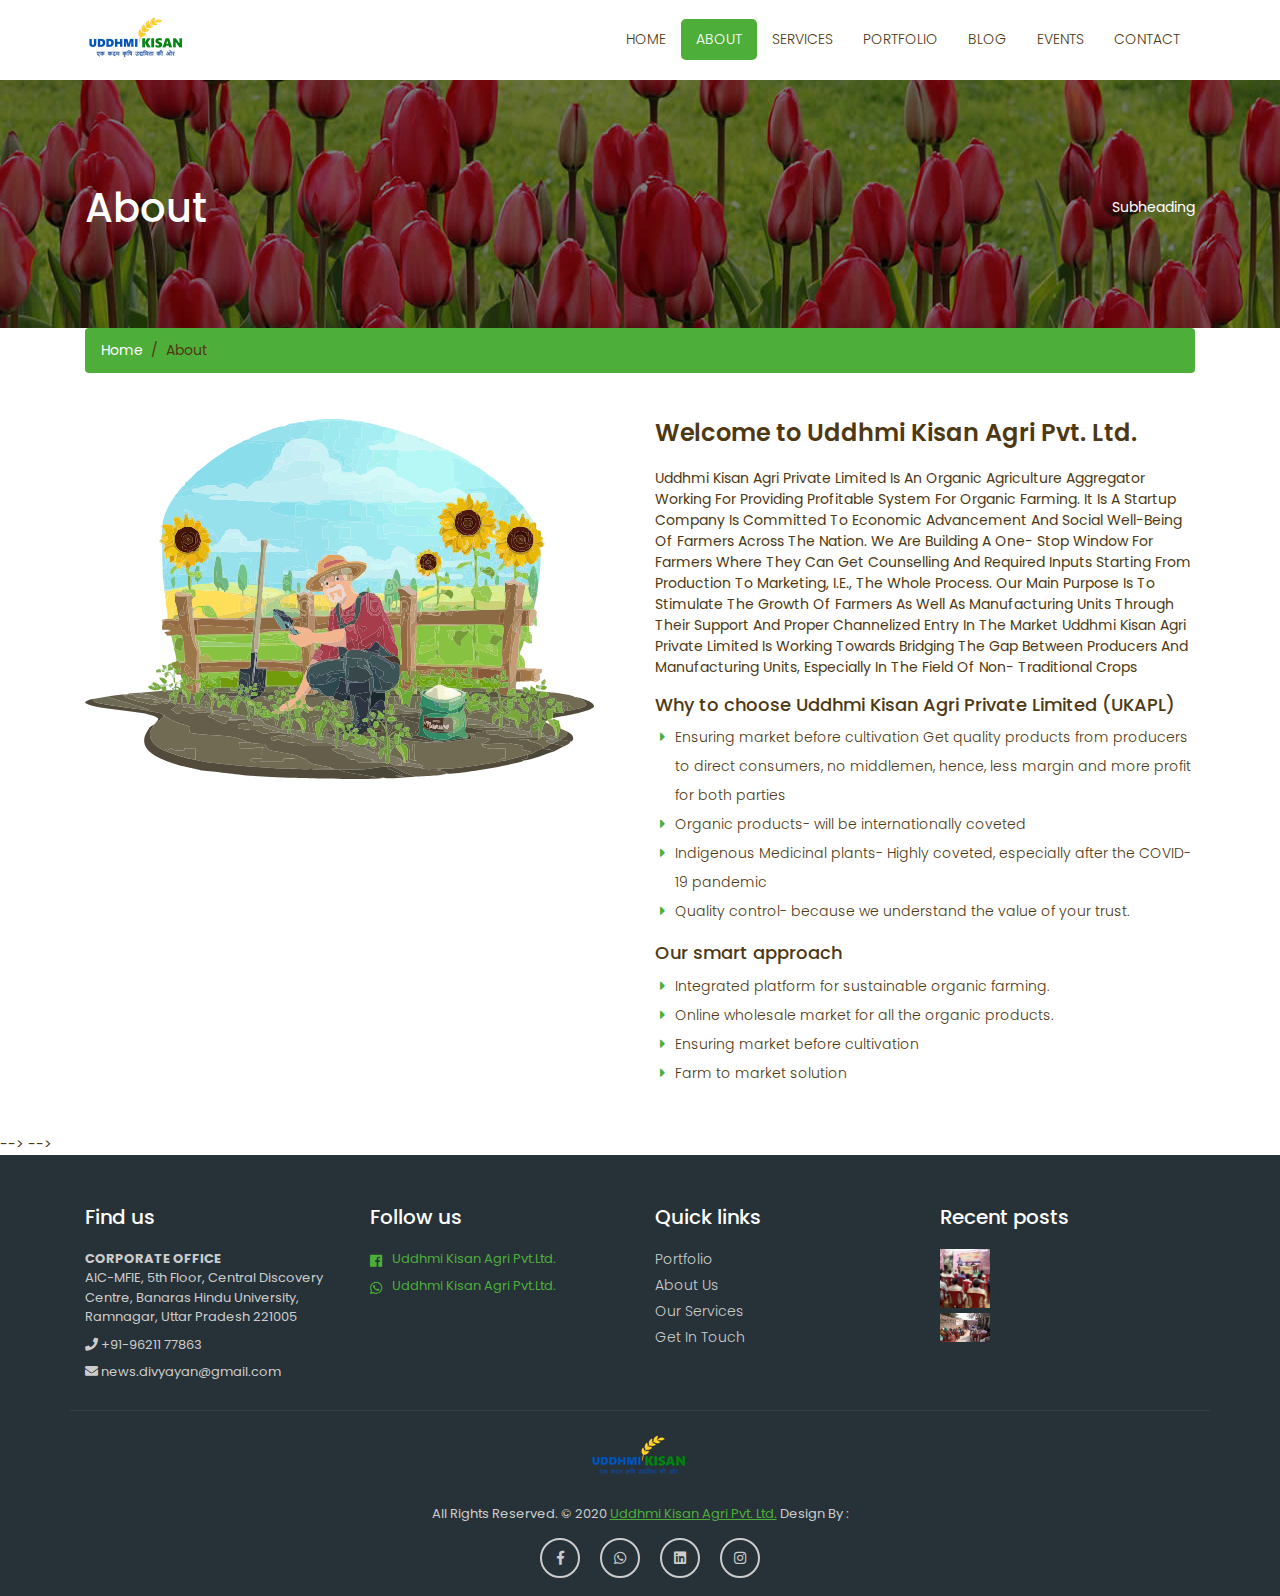
==== about.html @ 3a8bf6de "completed" ====
<!DOCTYPE html>
<html lang="en">
<head>
	<meta charset="utf-8">
	<meta name="viewport" content="width=device-width, initial-scale=1, shrink-to-fit=no">
	<meta name="description" content="">
	<meta name="author" content="">
	<title> About-Uddhmi Kisan Agri Pvt. Ltd.</title>
	<link rel = "icon" href ="images/final.png" type = "image/x-icon"> 
	<!-- Bootstrap core CSS -->
	<link href="vendor/bootstrap/css/bootstrap.min.css" rel="stylesheet">
	<!-- Fontawesome CSS -->
	<link href="css/all.css" rel="stylesheet">
	<!-- Custom styles for this template -->
	<link href="css/style.css" rel="stylesheet">
</head>
<body>
	<!-- Navigation -->
    <nav class="navbar fixed-top navbar-expand-lg navbar-dark bg-light top-nav fixed-top">
        <div class="container">
            <a class="navbar-brand" href="index.html">
            <img src="images/final.png" alt="logo" />
            </a>
            <button class="navbar-toggler navbar-toggler-right" type="button" data-toggle="collapse" data-target="#navbarResponsive" aria-controls="navbarResponsive" aria-expanded="false" aria-label="Toggle navigation">
				<span class="fas fa-bars"></span>
            </button>
            <div class="collapse navbar-collapse" id="navbarResponsive">
               <ul class="navbar-nav ml-auto">
                  <li class="nav-item">
                     <a class="nav-link" href="index.html">Home</a>
                  </li>
                  <li class="nav-item">
                     <a class="nav-link active" href="about.html">About</a>
                  </li>
                  <li class="nav-item">
                     <a class="nav-link" href="services.html">Services</a>
				  </li>
				  <li class="nav-item">
					<a class="nav-link" href="portfolio-1-col.html">Portfolio</a>
				 </li>
				 <li class="nav-item">
					<a class="nav-link" href="blog-home-2.html">Blog</a>
				 </li>
				 <li class="nav-item">
					<a class="nav-link" href="events.html">Events</a>
				 </li>
                  <!-- <li class="nav-item dropdown">
                     <a class="nav-link dropdown-toggle" href="#" id="navbarDropdownPortfolio" data-toggle="dropdown" aria-haspopup="true" aria-expanded="false">
                     Portfolio
                     </a>
                     <div class="dropdown-menu dropdown-menu-right" aria-labelledby="navbarDropdownPortfolio">
                        <a class="dropdown-item" href="portfolio-1-col.html">1 Column Portfolio</a>
                        <a class="dropdown-item" href="portfolio-2-col.html">2 Column Portfolio</a>
                        <a class="dropdown-item" href="portfolio-3-col.html">3 Column Portfolio</a>
                        <a class="dropdown-item" href="portfolio-4-col.html">4 Column Portfolio</a>
                        <a class="dropdown-item" href="portfolio-item.html">Single Portfolio Item</a>
                     </div>
                  </li>
                  <li class="nav-item dropdown">
                     <a class="nav-link dropdown-toggle" href="#" id="navbarDropdownBlog" data-toggle="dropdown" aria-haspopup="true" aria-expanded="false">
                     Blog
                     </a>
                     <div class="dropdown-menu dropdown-menu-right" aria-labelledby="navbarDropdownBlog">
                        <a class="dropdown-item" href="blog-home-1.html">Blog Home 1</a>
                        <a class="dropdown-item" href="blog-home-2.html">Blog Home 2</a>
                        <a class="dropdown-item" href="blog-post.html">Blog Post</a>
                     </div>
                  </li>
                  <li class="nav-item dropdown">
                     <a class="nav-link dropdown-toggle" href="#" id="navbarDropdownBlog" data-toggle="dropdown" aria-haspopup="true" aria-expanded="false">
                     Pages
                     </a>
                     <div class="dropdown-menu dropdown-menu-right" aria-labelledby="navbarDropdownBlog">
                        <a class="dropdown-item" href="faq.html">FAQ</a>
                        <a class="dropdown-item" href="404.html">404</a>
                        <a class="dropdown-item" href="pricing.html">Pricing Table</a>
                     </div>
                  </li> -->
                  <li class="nav-item">
                     <a class="nav-link" href="contact.html">Contact</a>
                  </li>
               </ul>
            </div>
        </div>
    </nav>
	<!-- full Title -->
	<div class="full-title">
		<div class="container">
			<!-- Page Heading/Breadcrumbs -->
			<h1 class="mt-4 mb-3">About
				<small>Subheading</small>
			</h1>
		</div>
	</div>
    <!-- Page Content -->
    <div class="container">
		<div class="breadcrumb-main">
			<ol class="breadcrumb">
				<li class="breadcrumb-item">
					<a href="index.html">Home</a>
				</li>
				<li class="breadcrumb-item active">About</li>
			</ol>
		</div>
		<!-- About Content -->
		<div class="about-main">
			<div class="row">
				<div class="col-lg-6">
					<img class="img-fluid rounded mb-4" src="images/udham agri1.svg" alt="" />
				</div>
				<div class="col-lg-6">
					<h2>Welcome to Uddhmi Kisan Agri Pvt. Ltd.</h2>
					<p>Uddhmi Kisan Agri Private Limited is an organic agriculture aggregator working for providing
						profitable system for organic farming. It is a startup company is committed to economic
						advancement and social well-being of farmers across the nation. We are building a one- stop
						window for farmers where they can get counselling and required inputs starting from production
						to marketing, i.e., the whole process. Our main purpose is to stimulate the growth of farmers as
						well as manufacturing units through their support and proper channelized entry in the market
						Uddhmi Kisan Agri Private Limited is working towards bridging the gap between producers and
						manufacturing units, especially in the field of non- traditional crops </p>
						<h5>Why to choose Uddhmi Kisan Agri Private Limited (UKAPL)</h5>
						<ul>
						   <li>Ensuring market before cultivation Get quality products from producers to direct
							consumers, no middlemen, hence, less margin and more profit for both parties </li>
						   <li>Organic products- will be internationally coveted</li>
						   <li>Indigenous Medicinal plants- Highly coveted, especially after the COVID-19 pandemic</li>
						   <li>Quality control- because we understand the value of your trust.</li>
						</ul> <h5>Our smart approach</h5>
						<ul>
						   <li>Integrated platform for sustainable organic farming. </li>
						   <li>Online wholesale market for all the organic products.</li>
						   <li>Ensuring market before cultivation</li>
						   <li>Farm to market solution</li>
						</ul>
					
				</div>
			</div>
			<!-- /.row -->
		</div>

		<!-- Team Members -->
		<!-- <div class="team-members-box">  
			<h2>Our Team</h2>
			<div class="row">
				<div class="col-lg-4 mb-4">
				  <div class="card h-100 text-center">
					<img class="card-img-top" src="images/team_01.jpg" alt="" />
					<div class="card-body">
						<h4 class="card-title">Team Member</h4>
						<h6 class="card-subtitle mb-2 text-muted">Position</h6>
						<p class="card-text">Lorem ipsum dolor sit amet, consectetur adipisicing elit. Possimus aut mollitia eum ipsum fugiat odio officiis odit.</p>
					</div>
					<div class="card-footer">
						<ul>
							<li><a href="#"><i class="fab fa-facebook-f"></i></a></li>
							<li><a href="#"><i class="fab fa-twitter"></i></a></li>
							<li><a href="#"><i class="fab fa-google-plus-g"></i></a></li>
						</ul>
					</div>
				  </div>
				</div>
				<div class="col-lg-4 mb-4">
				  <div class="card h-100 text-center">
					<img class="card-img-top" src="images/team_02.jpg" alt="" />
					<div class="card-body">
						<h4 class="card-title">Team Member</h4>
						<h6 class="card-subtitle mb-2 text-muted">Position</h6>
						<p class="card-text">Lorem ipsum dolor sit amet, consectetur adipisicing elit. Possimus aut mollitia eum ipsum fugiat odio officiis odit.</p>
					</div>
					<div class="card-footer">
						<ul>
							<li><a href="#"><i class="fab fa-facebook-f"></i></a></li>
							<li><a href="#"><i class="fab fa-twitter"></i></a></li>
							<li><a href="#"><i class="fab fa-google-plus-g"></i></a></li>
						</ul>
					</div>
				  </div>
				</div>
				<div class="col-lg-4 mb-4">
				  <div class="card h-100 text-center">
					<img class="card-img-top" src="images/team_03.jpg" alt="" />
					<div class="card-body">
						<h4 class="card-title">Team Member</h4>
						<h6 class="card-subtitle mb-2 text-muted">Position</h6>
						<p class="card-text">Lorem ipsum dolor sit amet, consectetur adipisicing elit. Possimus aut mollitia eum ipsum fugiat odio officiis odit.</p>
					</div>
					<div class="card-footer">
						<ul>
							<li><a href="#"><i class="fab fa-facebook-f"></i></a></li>
							<li><a href="#"><i class="fab fa-twitter"></i></a></li>
							<li><a href="#"><i class="fab fa-google-plus-g"></i></a></li>
						</ul>
					</div>
				  </div>
				</div>
			</div>
			<!-- /.row -->
		</div> -->
		<!-- Our Customers -->
		<!-- <div class="customers-box"> 
			<h2>Our Customers</h2>
			<div class="row">
				<div class="col-lg-2 col-sm-4 mb-4">
				  <img class="img-fluid" src="images/logo_01.png" alt="" />
				</div>
				<div class="col-lg-2 col-sm-4 mb-4">
				  <img class="img-fluid" src="images/logo_02.png" alt="" />
				</div>
				<div class="col-lg-2 col-sm-4 mb-4">
				  <img class="img-fluid" src="images/logo_03.png" alt="" />
				</div>
				<div class="col-lg-2 col-sm-4 mb-4">
				  <img class="img-fluid" src="images/logo_04.png" alt="" />
				</div>
				<div class="col-lg-2 col-sm-4 mb-4">
				  <img class="img-fluid" src="images/logo_05.png" alt="" />
				</div>
				<div class="col-lg-2 col-sm-4 mb-4">
				  <img class="img-fluid" src="images/logo_06.png" alt="" />
				</div>
			</div>
			<!-- /.row -->
		</div> -->
		<!-- /.container -->
	</div>

    <!--footer starts from here-->
 <!--footer starts from here-->
 <footer class="footer">
	<div class="container bottom_border">
		<div class="row">
		   <div class="col-lg-3 col-md-6 col-sm-6 col">
				<h5 class="headin5_amrc col_white_amrc pt2">Find us</h5>
				<!--headin5_amrc-->
				<p class="mb10"><span class="font-weight-bold">CORPORATE OFFICE</span><br>
			  AIC-MFIE, 5th Floor, Central Discovery Centre, Banaras Hindu University, Ramnagar, Uttar Pradesh 221005</p>
				<!-- <p><i class="fa fa-location-arrow"></i> 9878/25 sec 9 rohini 35 </p> -->
				<p><i class="fa fa-phone"></i> +91-96211 77863</p>
				<p><i class="fa fa fa-envelope"></i> news.divyayan@gmail.com </p>
		   </div>
		   <div class="col-lg-3 col-md-6 col-sm-6 col">
				<h5 class="headin5_amrc col_white_amrc pt2">Follow us</h5>
				<!--headin5_amrc ends here-->
				<ul class="footer_ul2_amrc">
					<li>
						<a href="https://www.facebook.com/17uddhmi/?ref=br_rs" ><i class="fab fa-facebook fleft padding-right"></i> </a>
						<p><a href="https://www.facebook.com/17uddhmi/?ref=br_rs" target="_blank">Uddhmi Kisan Agri Pvt.Ltd.</a></p>
					</li>
					<li>
						<a href="https://api.whatsapp.com/send?phone=919621177863" target="_blank"><i class="fab fa-whatsapp fleft padding-right"></i> </a>
						<p><a href="https://api.whatsapp.com/send?phone=919621177863" target="_blank">Uddhmi Kisan Agri Pvt.Ltd.</a></p>
					</li>
					<!-- <li>
						<a href="#"><i class="fab fa-twitter fleft padding-right"></i> </a>
						<p>Lorem Ipsum is simply dummy printing...<a href="#">https://www.lipsum.com/</a></p>
					</li> -->
				</ul>
				<!--footer_ul2_amrc ends here-->
			</div>
			<div class="col-lg-3 col-md-6 col-sm-6">
				<h5 class="headin5_amrc col_white_amrc pt2">Quick links</h5>
				<!--headin5_amrc-->
				<ul class="footer_ul_amrc">
					<li><a href="#">Portfolio </a></li>
					<li><a href="#">About Us</a></li>
					<li><a href="#">Our Services</a></li>
					<li><a href="#">Get In Touch</a></li>
				</ul>
				<!--footer_ul_amrc ends here-->
			</div>
			<div class="col-lg-3 col-md-6 col-sm-6 ">
				<h5 class="headin5_amrc col_white_amrc pt2">Recent posts</h5>
				<!--headin5_amrc-->
				<ul class="footer_ul_amrc">
					<li class="media">
						<div class="media-left">
							<img class="img-fluid" src="images/newton.png" alt="" />
						</div>
						<div class="media-body">
							<p></p>
							<span></span>
						</div>
					</li>
					<li class="media">
						<div class="media-left">
							<img class="img-fluid" src="images/post ud.png" alt="" />
						</div>
						<div class="media-body">
							<p></p>
							<span></span>
						</div>
					</li>
					<!-- <li class="media">
						<div class="media-left">
							<img class="img-fluid" src="images/post-img-03.jpg" alt="" />
						</div>
						<div class="media-body">
							<p>How to find best dog food?</p>
							<span>30 Sep 2018</span>
						</div>
					</li> -->
				</ul>
				<!--footer_ul_amrc ends here-->
			</div>
		</div>
	</div>
	<div class="container">
		<div class="footer-logo">
			<a href="#"><img src="images/final.png" alt="" /></a>
		</div>
		<!--foote_bottom_ul_amrc ends here-->
		<p class="copyright text-center">All Rights Reserved. &copy; 2020 <a href="#">Uddhmi Kisan Agri Pvt. Ltd.</a> Design By : 
			<a href=""></a>
		</p>
		<ul class="social_footer_ul">
			<li><a href="https://www.facebook.com/17uddhmi/?ref=br_rs" target="_blank"><i class="fab fa-facebook-f"></i></a></li>
			<li><a href="https://api.whatsapp.com/send?phone=919621177863" target="_blank"><i class="fab fa-whatsapp"></i></a></li>
			<li><a href="#"><i class="fab fa-linkedin"></i></a></li>
			<li><a href="#"><i class="fab fa-instagram"></i></a></li>
		</ul>
		<!--social_footer_ul ends here-->
	</div>
</footer>

<!-- Bootstrap core JavaScript -->
<script src="vendor/jquery/jquery.min.js"></script>
<script src="vendor/bootstrap/js/bootstrap.bundle.min.js"></script>
</body>
</html>
---- css/style.css ----
/*!
 *  N & LW Lawn Care - Landscaping Bootstrap4 HTML5 Responsive Template
 */

 
@import url('https://fonts.googleapis.com/css?family=Poppins:100,200,300,400,500,600,700,800');
 
body {
  padding-top: 54px;
  font-family: 'Poppins', sans-serif;
  font-size: 14px;
  color: #4e3914;
}

@media (min-width: 992px) {
  body {
    padding-top: 80px;
  }
}

a.btn-primary{
	background-color: #4eae3a;
	border-color: #4eae3a;
}
a.btn-primary:hover{
	background-color: #5ec549;
	border-color: #5ec549;
}
button.btn-primary{
	background-color: #4eae3a;
	border-color: #4eae3a;
}
button.btn-primary:hover{
	background-color: #5ec549;
	border-color: #5ec549;
}

a.btn-secondary{
	background-color: #4eae3a;
	border-color: #4eae3a;
}
a.btn-secondary:hover{
	background-color: #5ec549;
	border-color: #5ec549;
}
button.btn-secondary{
	background-color: #4eae3a;
	border-color: #4eae3a;
}
button.btn-secondary:hover{
	background-color: #5ec549;
	border-color: #5ec549;
}

.top-nav{
	background-color: #ffffff !important;
}
.navbar-expand-lg.top-nav .navbar-nav .nav-link{
	padding: 10px 15px;
	color: #4e3914;
	font-size: 14px;
	font-weight: 300;
	text-transform: uppercase;
}
.navbar-expand-lg.top-nav .navbar-nav .nav-link:hover{
	background: #4eae3a;
	color: #ffffff;
	border-radius: 4.8px;
}
.navbar-expand-lg.top-nav .navbar-nav .nav-link.active{
	background: #4eae3a;
	color: #ffffff;
	border-radius: 4.8px;
}
.navbar-expand-lg.top-nav .navbar-nav .dropdown-menu{
	margin: 0px;
	box-shadow: 3px 5px 15px rgba(0,0,0, .15);
	border: none;
	padding: 20px;
}
.navbar-expand-lg.top-nav .navbar-nav .dropdown-menu .dropdown-item{
	font-size: 14px;
	padding: 0px;
	padding-bottom: 15px;
	font-weight: 300;
}
.navbar-expand-lg.top-nav .navbar-nav .dropdown-menu .dropdown-item:last-child{
	padding: 0px;
}
.navbar-expand-lg.top-nav .navbar-nav .dropdown-menu .dropdown-item:hover{
	background: none;
	color: #4eae3a;
}
.top-nav .navbar-toggler{
	color: #4e3914;
	border-color: #4e3914;
}
.top-nav .navbar-toggler:hover{
	color: #4eae3a;
	border-color: #4eae3a;
}


.slider-main .carousel .carousel-inner .carousel-item:before{
	content: "";
	position: absolute;
	background: rgba(0,0,0,0.5);
	top: 0px;
	left: 0px;
	width: 100%;
	height: 100%;
}
.carousel-item {
  height: 88vh;
  min-height: 300px;
  background: no-repeat center center scroll;
  -webkit-background-size: cover;
  -moz-background-size: cover;
  -o-background-size: cover;
  background-size: cover;
}
.portfolio-item {
  margin-bottom: 30px;
}
.services-bar h1{
	font-weight: 600;
	font-size: 24px;
}
.services-bar .card{
	box-shadow: 3px 5px 15px rgba(0,0,0, .15);
	border: none;
}
.services-bar .card h4.card-header{
	background-color: #4e3914;
	color: #4eae3a;
	font-size: 18px;
	font-weight: 400;
}
.services-bar .card .card-footer{
	background-color: #4e3914;
}
.about-main{
	padding: 30px 0px;
}
.about-main h2{
	font-size: 24px;
	font-weight: 600;
	margin-bottom: 20px;
}
.about-main h5{
	font-size: 18px;
}
.about-main p{
	font-size: 14px;
	text-transform: capitalize;
}
.about-main ul{
	padding-left: 20px;
}
.about-main ul li{
	position: relative;
	font-weight: 300;
	list-style: none;
	line-height: 29px;
}
.about-main ul li:before{
	content: "\f0da";
	font-family: 'Font Awesome 5 Free';
	font-weight: 900;	
	position: absolute;
	left: -15px;
	top: 0px;
	color: #4eae3a;
}
.portfolio-main{
	padding: 30px 0px;
}
.portfolio-main h2{
	font-weight: 600;
	font-size: 24px;
	margin-bottom: 20px;
}
.portfolio-main .card {
	border: none;
	border-radius: 4px;
	overflow: hidden;
}
.portfolio-main .card .card-body .card-title{
	margin-bottom: 0px;
}
.portfolio-main .card .card-body .card-title a{
	font-size: 20px;
	font-weight: 400;
	text-transform: uppercase;
	color: #4eae3a;
}
.portfolio-main .card .card-body{
	background: #4e3914;
	padding: 10px 20px;
}
.card-img{
	overflow: hidden;
	position: relative;
}
.overlay{
	background: rgba(78,174,58,0.5);
	position: absolute;
	bottom: -100%;
	width: 100%;
	height: 100%;
	left: 50%;
	transform: translateX(-50%);
	transition: all 0.3s;
}
.overlay i{
	font-size: 35px;
	position: absolute;
	top: 50%;
	left: 50%;
	transform: translateX(-50%);
	color: #4e3914;
}
.portfolio-main .card:hover .overlay{
	bottom: 0px;
}

.footer { 
	width:100%; 
	background-color:#263238; 
	min-height:250px; 
	padding:10px 0px 25px 0px;
	}
.pt2 { 
	padding-top:40px ;
	margin-bottom:20px ;
	color: #ffffff;
	font-weight: 500;
	}
footer p { 
	font-size:13px; 
	color:#CCC; 
	padding-bottom:0px; 
	margin-bottom:8px;
	}
.mb10 { 
	padding-bottom:0px ;
	}
.footer_ul_amrc { 
	margin:0px ; 
	list-style-type:none ; 
	font-size:14px; 
	padding:0px 0px 10px 0px ; 
	}
.footer_ul_amrc li {
	padding:0px 0px 5px 0px;
	}
.footer_ul_amrc li a{ 
	color:#cccccc;
	font-size: 14px;
	font-weight: 300;
	}
.footer_ul_amrc li a:hover{ 
	color:#fff; 
	text-decoration:none;
	}
.footer_ul_amrc li .media-left{
	margin-right: 10px;
}
.footer_ul_amrc li .media-left img{
	max-width: 50px;
}
.footer_ul_amrc li .media-body p{
	font-size: 14px;
	font-weight: 500;
	color: #ffffff;
}
.footer_ul_amrc li .media-body span{
	color: #cccccc;
	font-size: 14px;
	font-weight: 400;
}
.fleft { 
	float:left;
	}
.padding-right { 
	padding-right:10px; 
	}
.footer_ul2_amrc {
	margin:0px; 
	list-style-type:none; 
	padding:0px;
	}
.footer_ul2_amrc li p { 
	display:table; 
	}
.footer_ul2_amrc li a:hover { 
	text-decoration:none;
	}
.footer_ul2_amrc li i { 
	margin-top:5px;
	}
.footer_ul2_amrc li a {
	color: #4eae3a;
}
.bottom_border { 
	border-bottom:1px solid #323f45; 
	padding-bottom:20px;
	}
.foote_bottom_ul_amrc {
	list-style-type:none;
	padding:0px;
	display:table;
	margin-top: 10px;
	margin-right: auto;
	margin-bottom: 10px;
	margin-left: auto;
}
.foote_bottom_ul_amrc li { 
	display:inline;
	}
.foote_bottom_ul_amrc li a {
	color:#ffffff; 
	margin:0 12px;
	font-size: 16px;
	font-weight: 300;
	}
.footer-logo{
	padding: 20px 0px;
	text-align: center;
}
.copyright a{
	color: #4eae3a;
	text-decoration: underline;
}
.copyright a:hover{
	color: #ffffff;
	text-decoration: none;
}
.social_footer_ul { 
	display:table; 
	margin:15px auto 0 auto; 
	list-style-type:none;
	padding: 0;	
	}
.social_footer_ul li { 
	padding-left:20px; 
	padding-top:10px; 
	float:left; 
	}
.social_footer_ul li a { 
	color:#CCC; 
	border:2px solid #CCC; 
	padding:8px;
	border-radius:50%;
	}
.social_footer_ul li i {  
	width:20px; 
	height:20px; 
	text-align:center;
	}
.social_footer_ul li a:hover {
	color: #4eae3a; 
	border:2px solid #4eae3a; 
}

/* ---- All Pages CSS ---- */

.full-title{
	padding: 80px 0px;
	background: url(../images/all-title-bg.jpg) no-repeat center;
	position: relative;
}
.full-title:before{
	content: "";
	background: rgba(0,0,0,0.5);
	top: 0px;
	left: 0px;
	position: absolute;
	width: 100%;
	height: 100%;
}
.full-title h1{
	position: relative;
	color: #ffffff;
}
.full-title h1 small{
	float: right;
	padding: 15px 0px;
	font-size: 14px;
}

.breadcrumb-main .breadcrumb{
	background: #4eae3a;
}
.breadcrumb-main .breadcrumb li a{
	color: #ffffff;
}
.breadcrumb-main .breadcrumb li{
	color: #4e3914;
}
.breadcrumb-main .breadcrumb-item + .breadcrumb-item::before{
	color: #4e3914;
}
.team-members-box{
	padding: 30px 0px;
}
.team-members-box h2{
	font-weight: 600;
	font-size: 24px;
	margin-bottom: 20px;
}
.team-members-box .card{
	box-shadow: 3px 5px 15px rgba(0,0,0, .15);
	border: none;	
}
.team-members-box .card .card-footer{
	background: #4eae3a;
}
.team-members-box .card .card-footer ul{
	margin: 0px;
	padding: 0px;
}
.team-members-box .card .card-footer ul li{
	display: inline-block;
}
.team-members-box .card .card-footer ul li a{
	width: 32px;
	height: 32px;
	line-height: 32px;
	background: #4e3914;
	color: #ffffff;
	display: inline-block;
	border-radius: 4.8px;
	font-size: 14px;
}
.customers-box h2{
	font-weight: 600;
	font-size: 24px;
	margin-bottom: 20px;
}

.project-inner h3{
	font-size: 20px;
	font-weight: 500;
	margin-bottom: 30px;
}
.pagination_bar .pagination .page-item .page-link{
	font-size: 20px;
	background: #4e3914;
	border: 1px solid #4e3914;
	color: #ffffff;
	width: 35px;
	text-align: center;
}
.pagination_bar .pagination .page-item .page-link:hover{
	background: #4eae3a;
}
.portfolio-item h4.card-title a{
	font-size: 20px;
	font-weight: 500;
	margin-bottom: 20px;
	color: #4e3914;
}
.related-projects{
	padding: 30px 0px; 
}
.related-projects h3{
	font-weight: 600;
	font-size: 24px;
	margin: 0px;
	margin-bottom: 20px;
}
.blog-entries .card{
	box-shadow: 3px 5px 15px rgba(0,0,0, .15);
	border: none;
}
.blog-entries .card .card-body h2.card-title{
	font-size: 22px;
	font-weight: 500;
}
.blog-entries .card .card-footer{
	background-color: #4e3914;
}
.blog-entries .card .card-footer.text-muted{
	color: #ffffff !important;
}
.blog-entries .card .card-footer a{
	color: #4eae3a;
}
.blog-right-side .card{
	box-shadow: 3px 5px 15px rgba(0,0,0, .15);
	border: none;
}
.blog-right-side .card h5.card-header{
	background-color: #4e3914;
	color: #ffffff;
	font-size: 20px;
	font-weight: 400;
}
.blog-right-side .card .card-body ul li{
	margin-bottom: 2px;
}
.blog-right-side .card .card-body ul li a{
	border-radius: 4.8px;
	padding: 6px;
	background: #4e3914;
	color: #4eae3a;
	display: inline-block;
}
.pagination_bar_arrow .pagination .page-item .page-link{
	font-size: 20px;
	background: #4e3914;
	border: 1px solid #4e3914;
	color: #ffffff;
	width: 120px;
	text-align: center;
}
.pagination_bar_arrow .pagination .page-item .page-link:hover{
	background: #4eae3a;
}
.faq-main{
	padding: 30px 35px;
	background: #4e3914;
	margin: 30px 0px;
}
.accordion-single{
	border-radius: 0px;
	border: none;
	border-bottom: 1px solid #e4e8ed;
}
.accordion-single .card-header{
	background-color: transparent;
	padding: 0px;
	border: none;
}
.accordion-single .card-header h5 a{
	color: #202428;
	display: block;
	position: relative;
	padding: 21.28px 32px 26.56px 20px;
	font-size: 18px;
	text-transform: capitalize;
}
.accordion-single .card-header h5 a:hover{
	color: #4eae3a;
	text-decoration: none;
}
.accordion-single h5 a[aria-expanded="false"]::before {
    position: absolute;
    content: "\f0dd";
	font-family: 'Font Awesome 5 Free';
	font-weight: 900;	
    right: 10px;
    top: 50%;
    -webkit-transform: translateY(-50%);
    -ms-transform: translateY(-50%);
    transform: translateY(-50%);
	color: #4e3914;
}
.accordion-single h5 a[aria-expanded="true"]::before{
    position: absolute;
    content: "\f0de";
	font-family: 'Font Awesome 5 Free';
	font-weight: 900;
    right: 10px;
    top: 50%;
    -webkit-transform: translateY(-50%);
    -ms-transform: translateY(-50%);
    transform: translateY(-50%);
    color: #4eae3a;
}
.error-contents{
	padding: 30px 0px;
	max-width: 980px;
	margin: 0 auto;
	text-align: center;
}
.error-contents{}
.pricing-box{
	padding: 30px 0px;
}
.pricing-box .card{
	position: relative;
	overflow: hidden;
	box-shadow: 3px 5px 15px rgba(0,0,0, .15);
	border: none;
}
.pricing-box .card h3.card-header{
	padding: 80px 15px;
	text-align: center;
	background: #4e3914;
	color: #ffffff;
}
.most_popular{
	position: absolute;
	top: 32px;
	font-size: 12px;
	text-align: center;
	width: 181px;
	padding: 4px 0;
	right: -36px;
	transform: rotate(40deg);
	background-color: #4eae3a;
	color: #4e3914;
}


.contact-left h3{
	font-weight: 600;
	font-size: 24px;
	margin-bottom: 20px;
}
.contact-right h3{
	font-weight: 600;
	font-size: 24px;
	margin-bottom: 20px;
}
.contact-right p abbr{
	font-weight: bold;
	font-size: 18px;
}

.help-block ul{
	margin: 0px;
	padding: 0px;
	list-style: none;
	background: red;
	color: #fff;
	padding: 0px 15px;
}


@media (min-width:768px) and (max-width:991px){
	.navbar-expand-lg.top-nav .navbar-nav .nav-link.dropdown-toggle::after{
		position: absolute;
		top: 18px;
		right: 6px;
	}
}

@media screen and (max-width:767px){
	.navbar-expand-lg.top-nav .navbar-nav .nav-link.dropdown-toggle::after{
		position: absolute;
		top: 18px;
		right: 6px;
	}
	.portfolio-main h2{
		text-align: center;
	}
	.customers-box{
		text-align: center;
	}
	.team-members-box h2{
		text-align: center;
	}
	.services-bar h1{
		text-align: center;
	}
	.social_footer_ul li{
		padding-left: 10px;
		padding-right: 10px;
	}
	.faq-main{
		padding: 20px 15px;
	}
	.accordion-single .card-header h5 a{
		font-size: 14px;
	}
}

@media (min-width:320px) and (max-width:575.98px){
	.navbar-expand-lg.top-nav .navbar-nav .nav-link.dropdown-toggle::after{
		position: absolute;
		top: 18px;
		right: 6px;
	}
	.portfolio-main h2{
		text-align: center;
	}
	.customers-box{
		text-align: center;
	}
	.team-members-box h2{
		text-align: center;
	}
	.services-bar h1{
		text-align: center;
	}
	.social_footer_ul li{
		padding-left: 10px;
		padding-right: 10px;
	}
	.faq-main{
		padding: 20px 15px;
	}
	.accordion-single .card-header h5 a{
		font-size: 14px;
	}
	.getin .d-flex .btn {
		padding:1px 5px !important;
	}
}
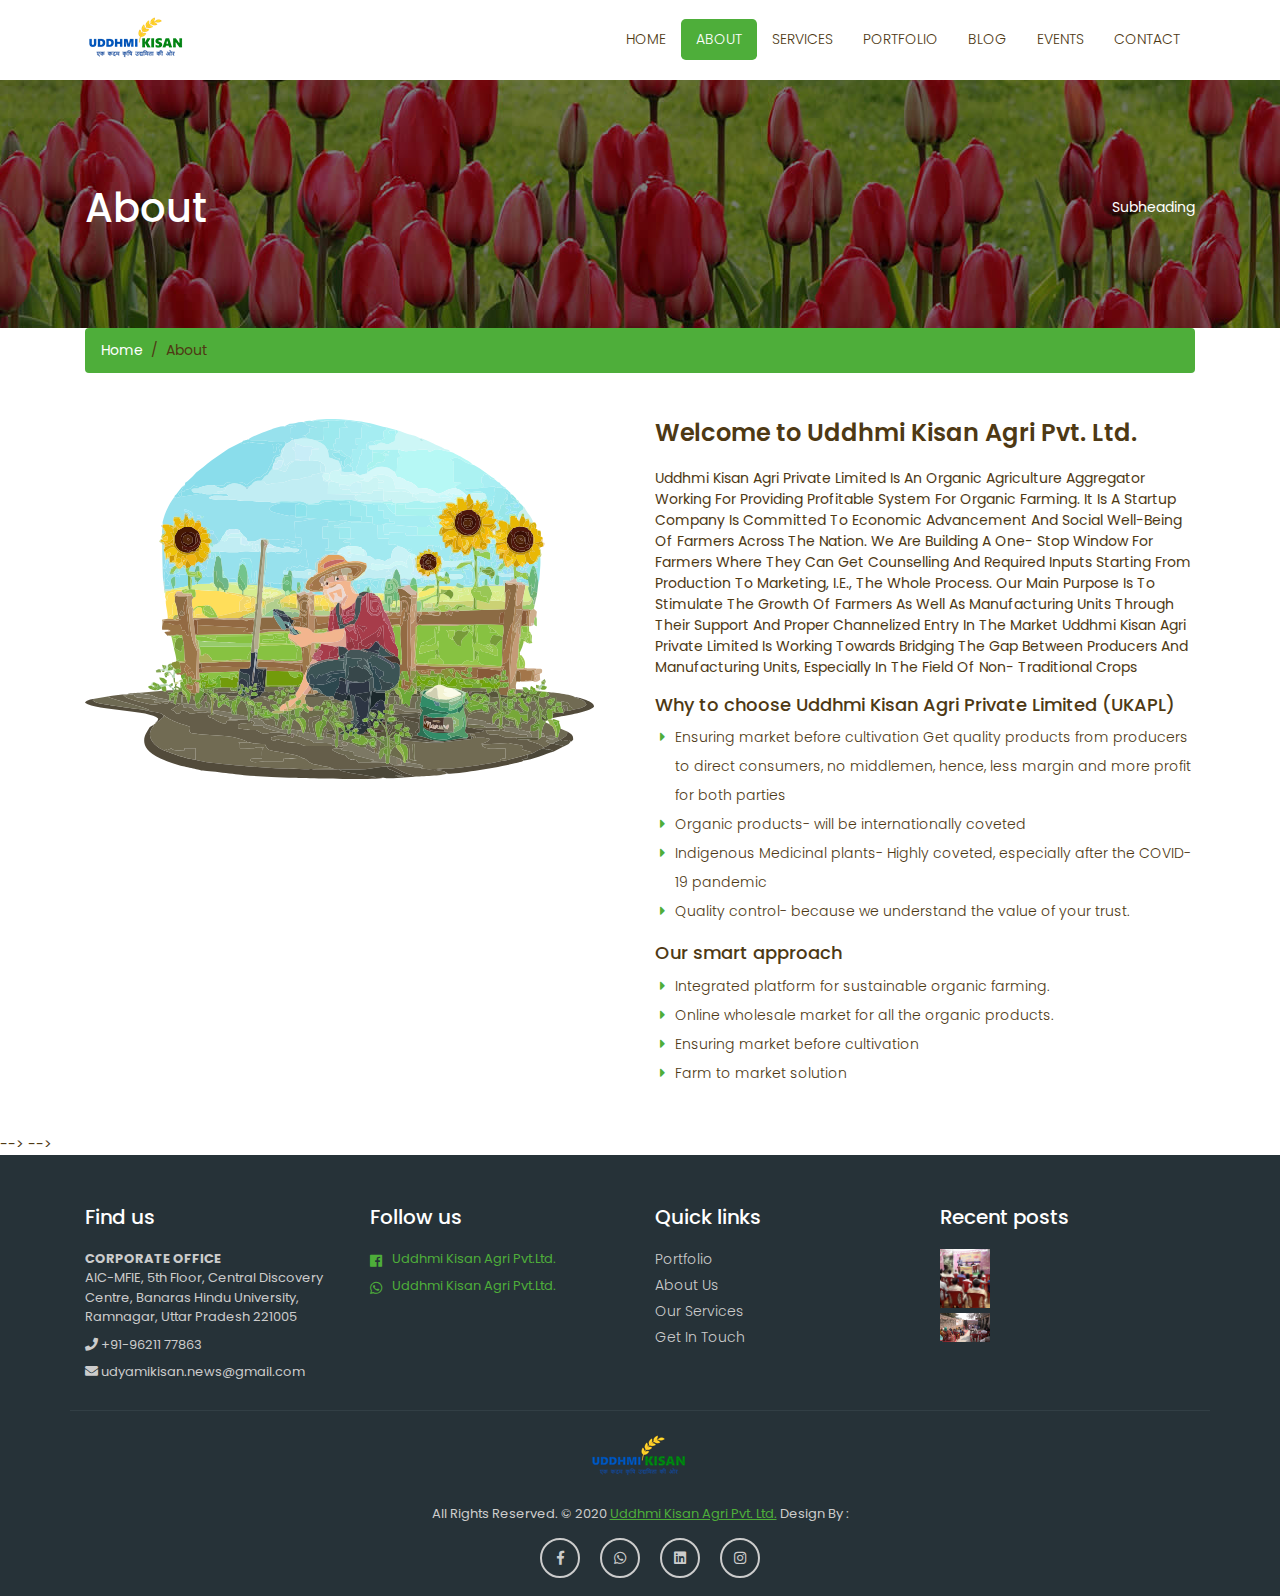
==== commit cd1cb61b: "update" ====
--- a/about.html
+++ b/about.html
@@ -236,7 +236,7 @@
 			  AIC-MFIE, 5th Floor, Central Discovery Centre, Banaras Hindu University, Ramnagar, Uttar Pradesh 221005</p>
 				<!-- <p><i class="fa fa-location-arrow"></i> 9878/25 sec 9 rohini 35 </p> -->
 				<p><i class="fa fa-phone"></i> +91-96211 77863</p>
-				<p><i class="fa fa fa-envelope"></i> news.divyayan@gmail.com </p>
+				<p><i class="fa fa fa-envelope"></i> udyamikisan.news@gmail.com </p>
 		   </div>
 		   <div class="col-lg-3 col-md-6 col-sm-6 col">
 				<h5 class="headin5_amrc col_white_amrc pt2">Follow us</h5>
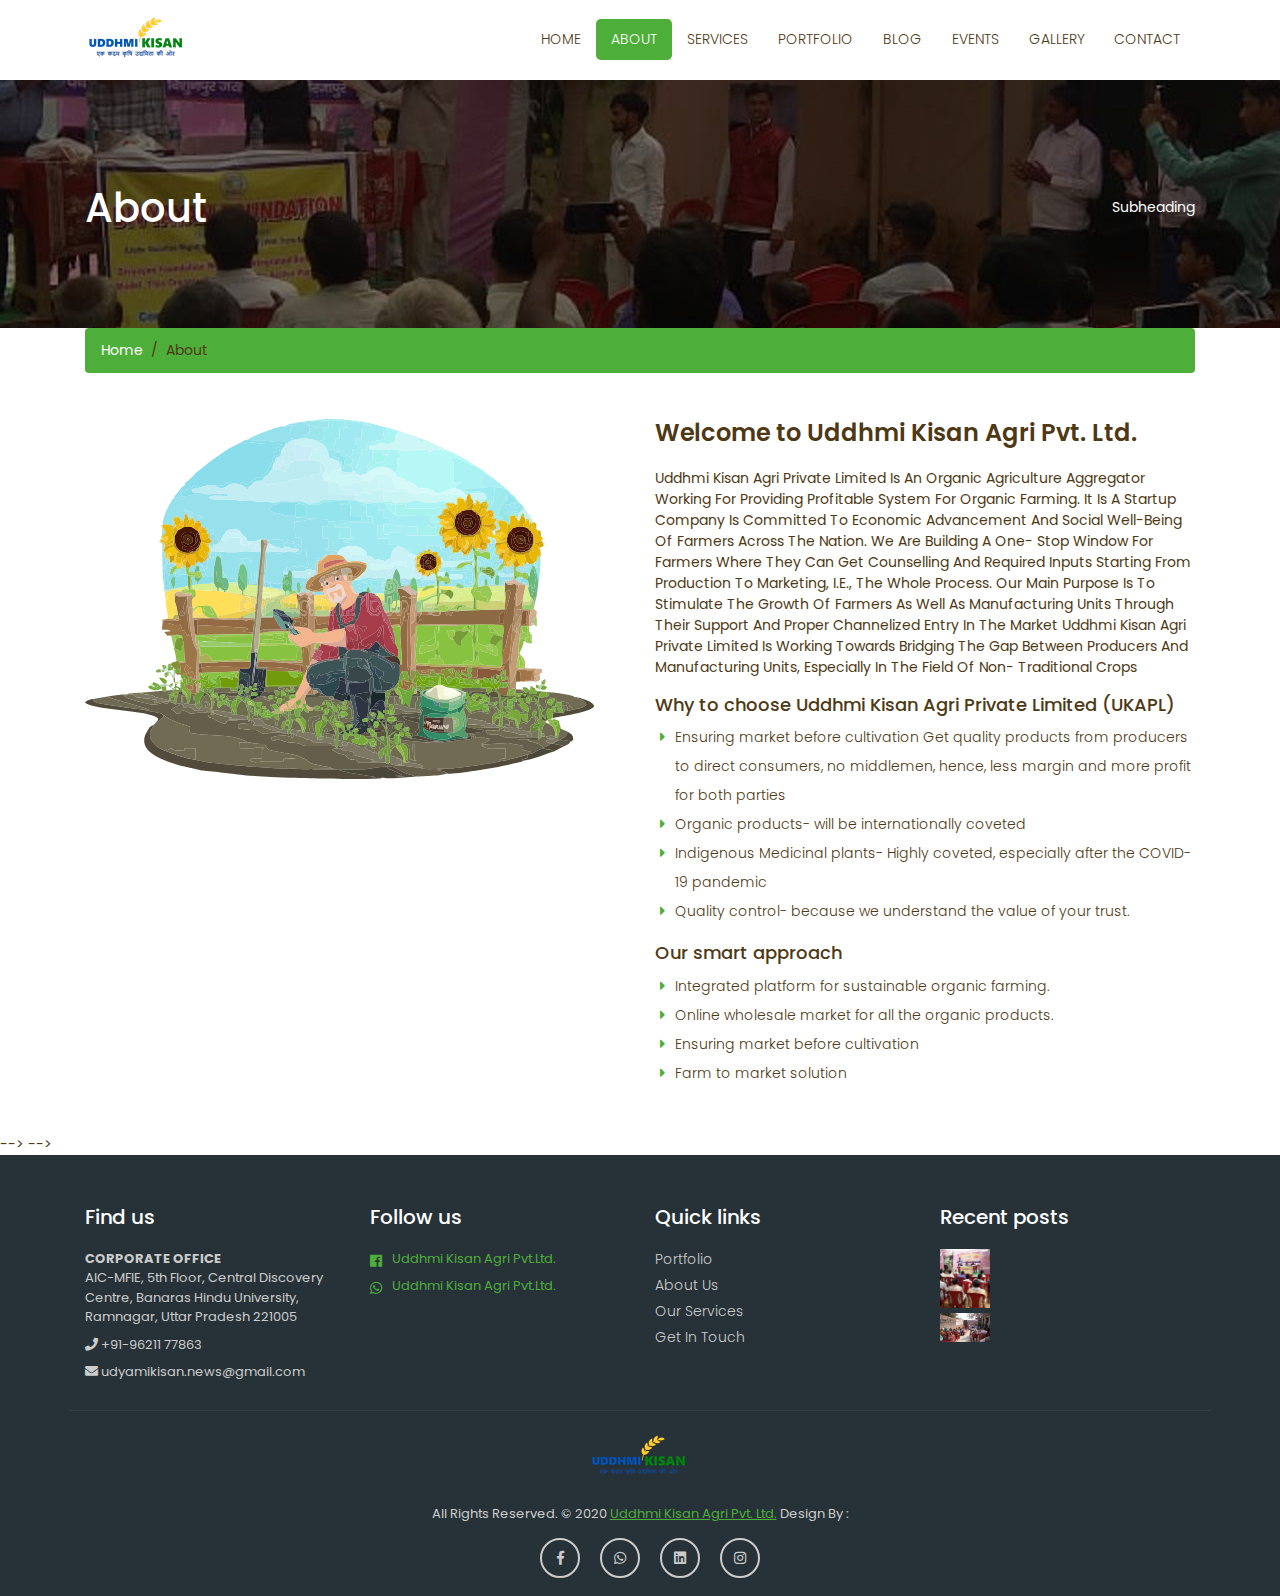
==== commit acc2266f: "new update" ====
--- a/about.html
+++ b/about.html
@@ -43,6 +43,9 @@
 				 </li>
 				 <li class="nav-item">
 					<a class="nav-link" href="events.html">Events</a>
+				 </li>
+				 <li class="nav-item">
+					<a class="nav-link" href="gallery.html">Gallery</a>
 				 </li>
                   <!-- <li class="nav-item dropdown">
                      <a class="nav-link dropdown-toggle" href="#" id="navbarDropdownPortfolio" data-toggle="dropdown" aria-haspopup="true" aria-expanded="false">
--- a/css/style.css
+++ b/css/style.css
@@ -367,7 +367,7 @@
 
 .full-title{
 	padding: 80px 0px;
-	background: url(../images/all-title-bg.jpg) no-repeat center;
+	background: url(../images/bg.jpg) no-repeat center;
 	position: relative;
 }
 .full-title:before{
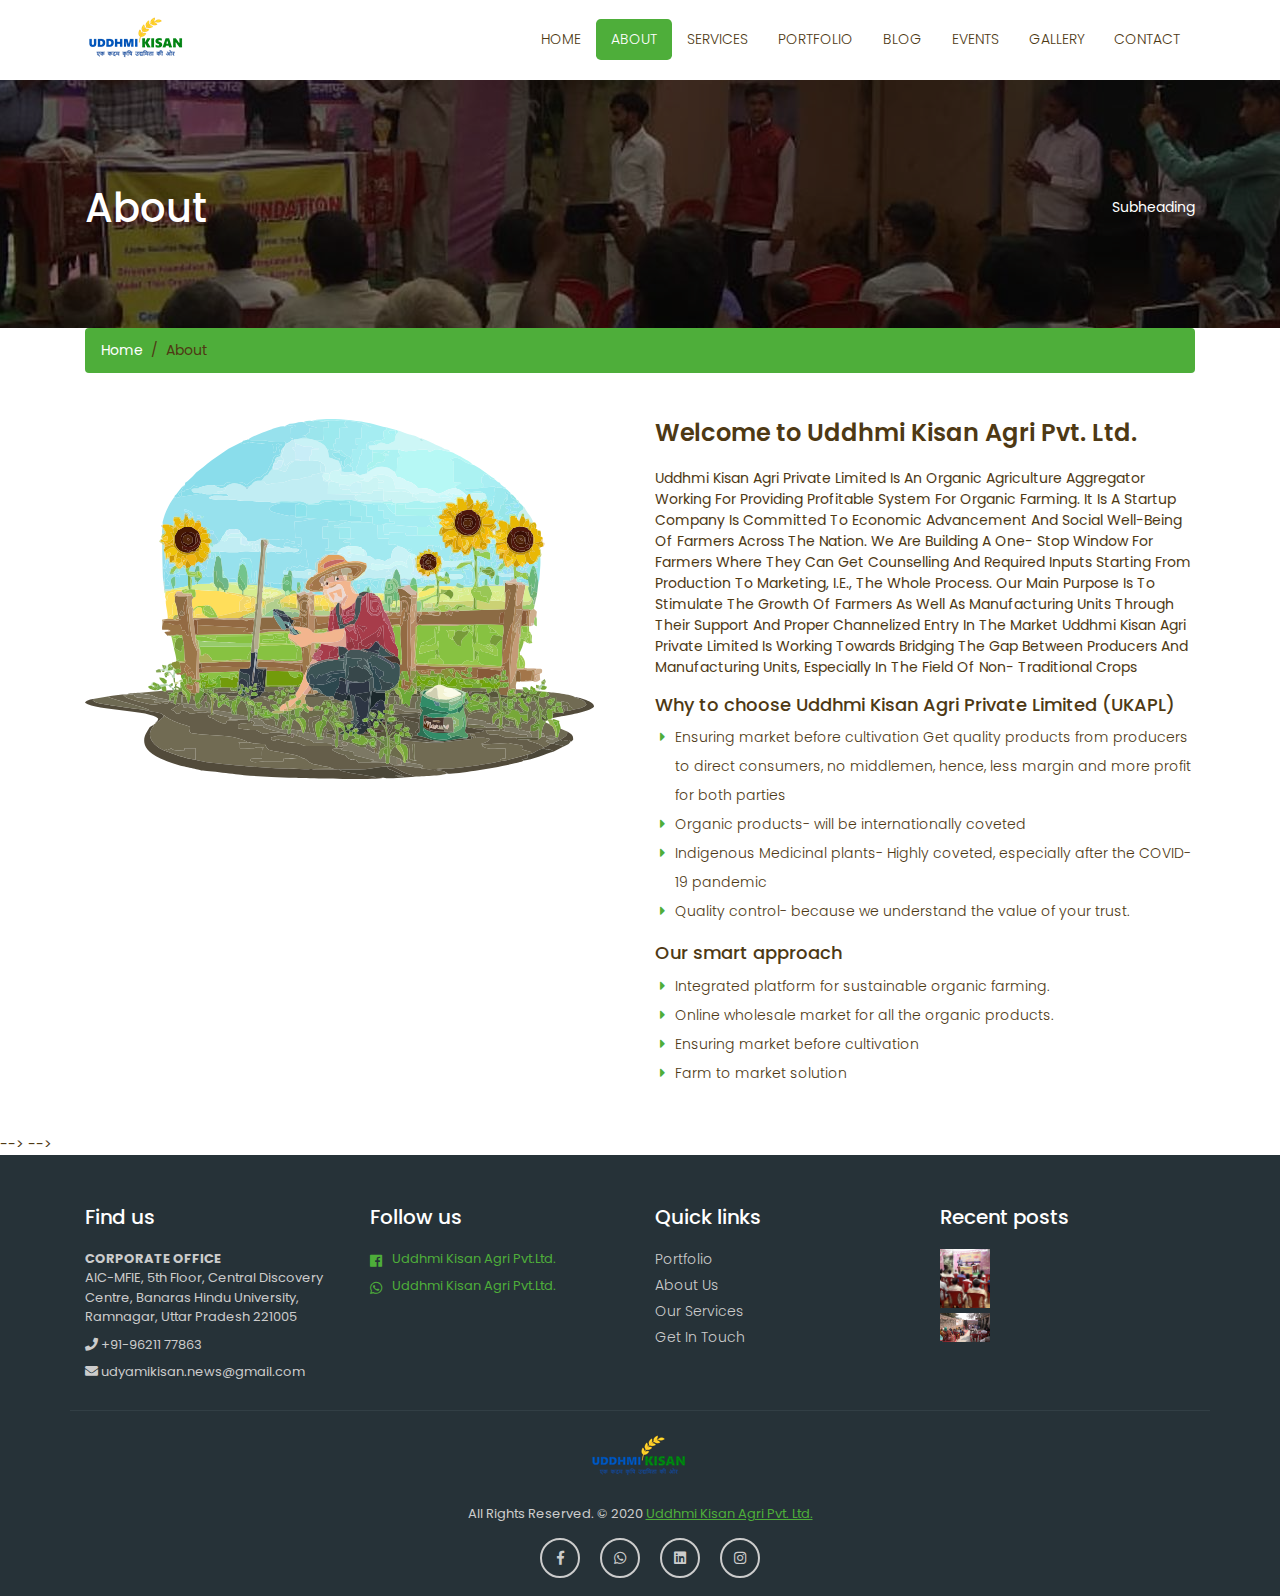
==== commit b53e8a6e: "aug update" ====
--- a/about.html
+++ b/about.html
@@ -312,7 +312,7 @@
 			<a href="#"><img src="images/final.png" alt="" /></a>
 		</div>
 		<!--foote_bottom_ul_amrc ends here-->
-		<p class="copyright text-center">All Rights Reserved. &copy; 2020 <a href="#">Uddhmi Kisan Agri Pvt. Ltd.</a> Design By : 
+		<p class="copyright text-center">All Rights Reserved. &copy; 2020 <a href="#">Uddhmi Kisan Agri Pvt. Ltd.</a> 
 			<a href=""></a>
 		</p>
 		<ul class="social_footer_ul">
--- a/css/style.css
+++ b/css/style.css
@@ -363,6 +363,21 @@
 	border:2px solid #4eae3a; 
 }
 
+/* centered columns styles */
+.row-centered {
+    text-align:center;
+}
+.col-centered {
+    display:inline-block;
+    float:none;
+    /* reset the text-align */
+    text-align:left;
+    /* inline-block space fix */
+    margin-right:-4px;
+    text-align: center;
+    background-color: #ccc;
+    border: 1px solid #ddd;
+}
 /* ---- All Pages CSS ---- */
 
 .full-title{
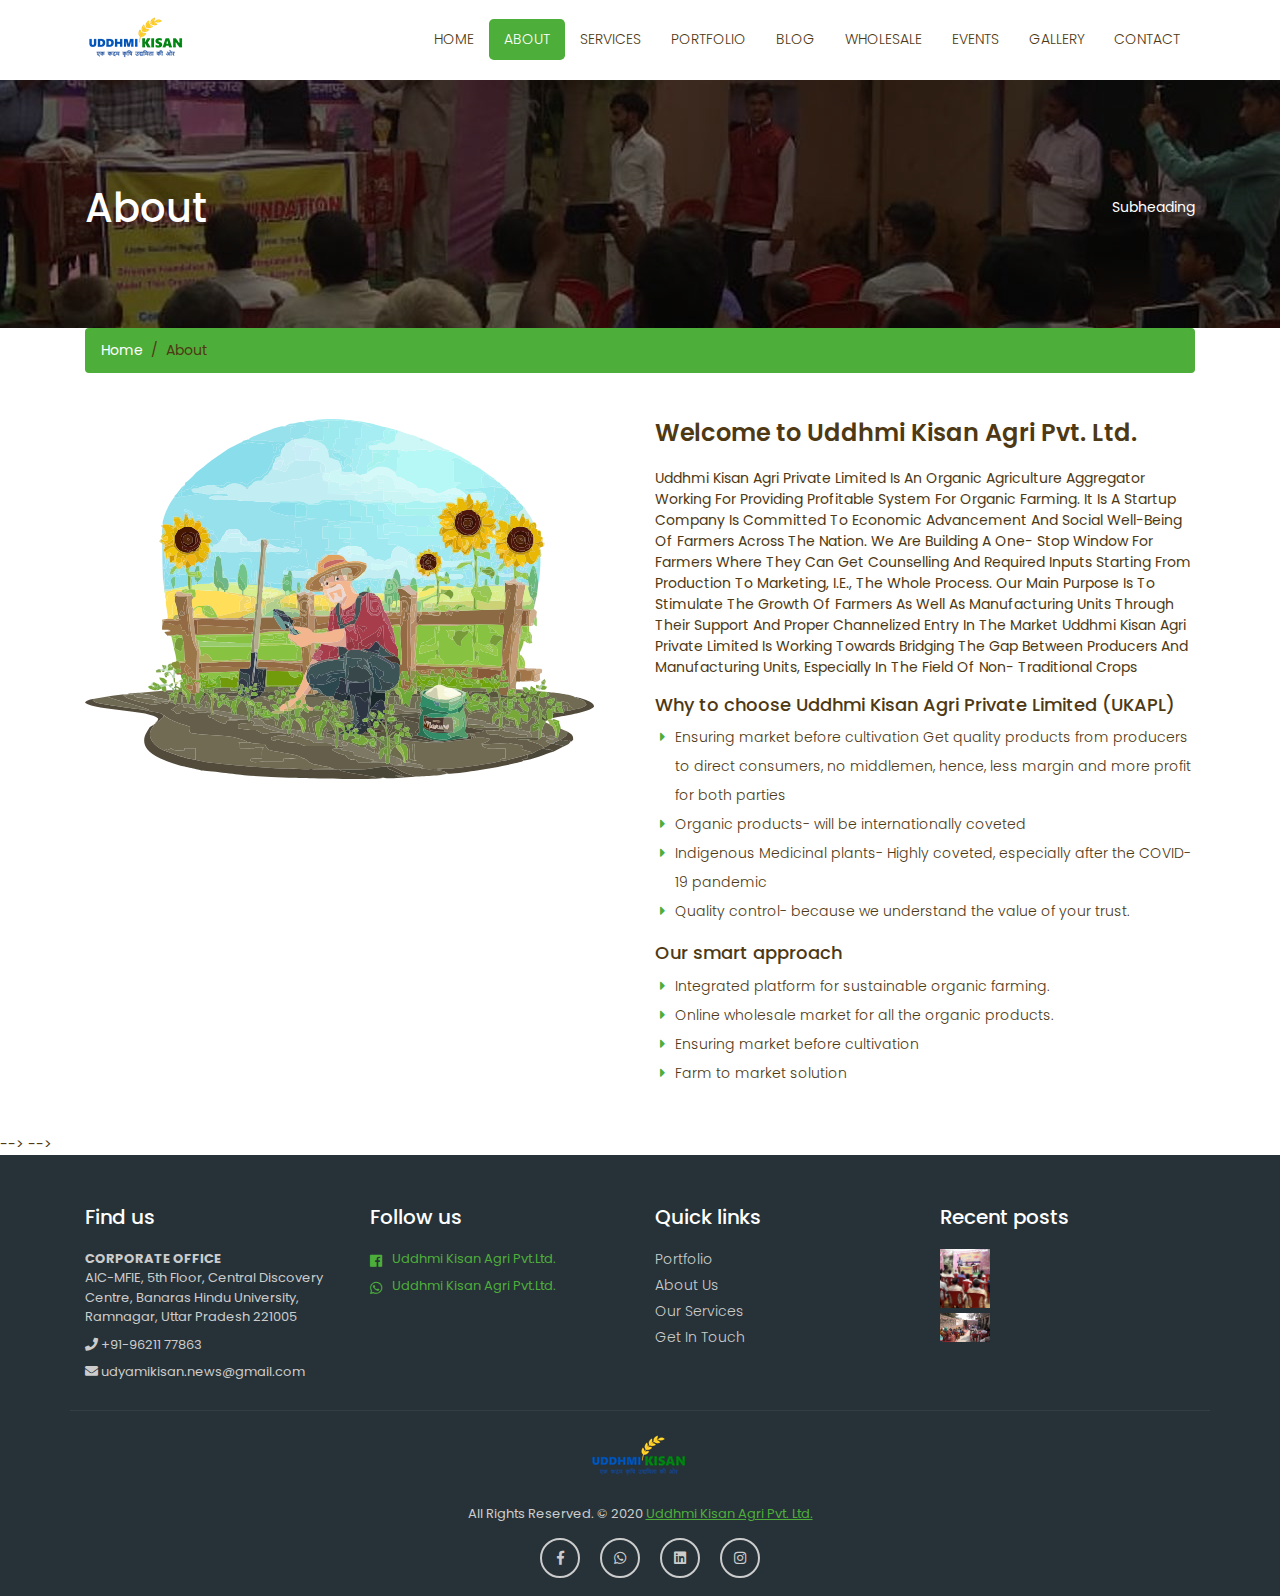
==== commit 89a3d9c9: "1dec2020" ====
--- a/about.html
+++ b/about.html
@@ -40,6 +40,9 @@
 				 </li>
 				 <li class="nav-item">
 					<a class="nav-link" href="blog-home-2.html">Blog</a>
+				 </li>
+				 <li class="nav-item">
+					<a class="nav-link" href="Wholesale.html">Wholesale</a>
 				 </li>
 				 <li class="nav-item">
 					<a class="nav-link" href="events.html">Events</a>
--- a/css/style.css
+++ b/css/style.css
@@ -683,6 +683,63 @@
 	}
 }
 
+/* Wholesale */
+.bolding{
+	width: 300px;
+	border: 4px solid #434444;
+}
+
+/* Product Grid */
+.product-grid{
+	padding-bottom: 20px;
+	padding-top: 20px;
+}
+.product-grid:hover{
+	box-shadow: 0 4px 8px 0 rgba(0, 0, 0, 0.2), 0 6px 20px 0 rgba(0, 0, 0, 0.19);
+}
+.image{
+	position: relative;
+}
+.overlay{
+	position: absolute;
+	top: 0;
+	bottom: 0;
+	left: 0;
+	right: 0;
+	height: 100%;
+	width: 100%;
+	opacity: 0;
+	transition: .5s ease;
+	background-color: rgba(67, 68, 68, 0.7);
+}
+/* .image:hover .overlay{
+	opacity: 1;
+} */
+/* .detail{
+	color: #fff;
+	font-size: 20px;
+	position: absolute;
+	top: 50%;
+	left: 50%;
+	transform: translate(-50%, -50%);
+	-ms-transform: translate(-50%, -50%);
+} */
+
+.buy{
+	background-color: transparent;
+	color: #434444;
+	border-radius: 0;
+	border: 1px solid #434444;
+	width: 100%;
+	margin-top: 20px;
+}
+.buy:hover{
+	background-color: #434444;
+	color: #fff;
+}
+
+/* wholesalee */
+
 @media (min-width:320px) and (max-width:575.98px){
 	.navbar-expand-lg.top-nav .navbar-nav .nav-link.dropdown-toggle::after{
 		position: absolute;
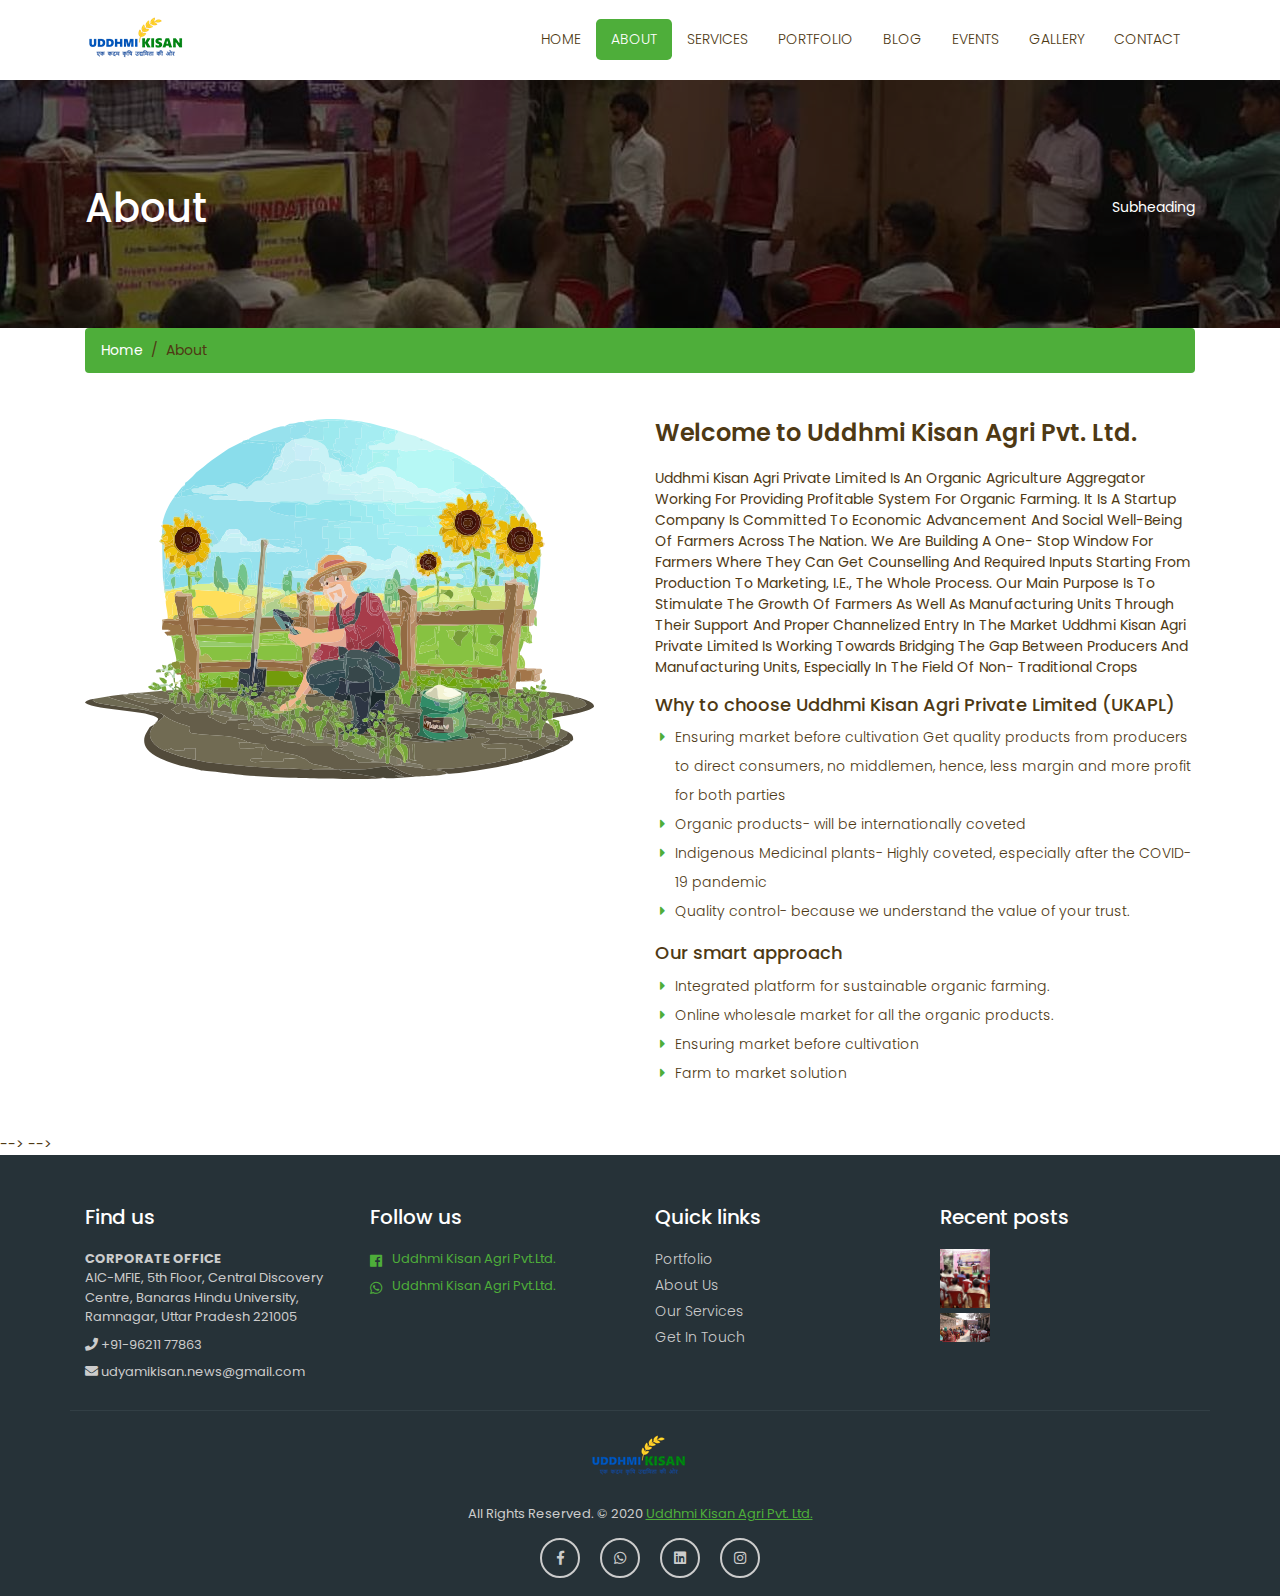
==== commit ad2bec8b: "wholesale removed" ====
--- a/about.html
+++ b/about.html
@@ -41,9 +41,7 @@
 				 <li class="nav-item">
 					<a class="nav-link" href="blog-home-2.html">Blog</a>
 				 </li>
-				 <li class="nav-item">
-					<a class="nav-link" href="Wholesale.html">Wholesale</a>
-				 </li>
+				 
 				 <li class="nav-item">
 					<a class="nav-link" href="events.html">Events</a>
 				 </li>
